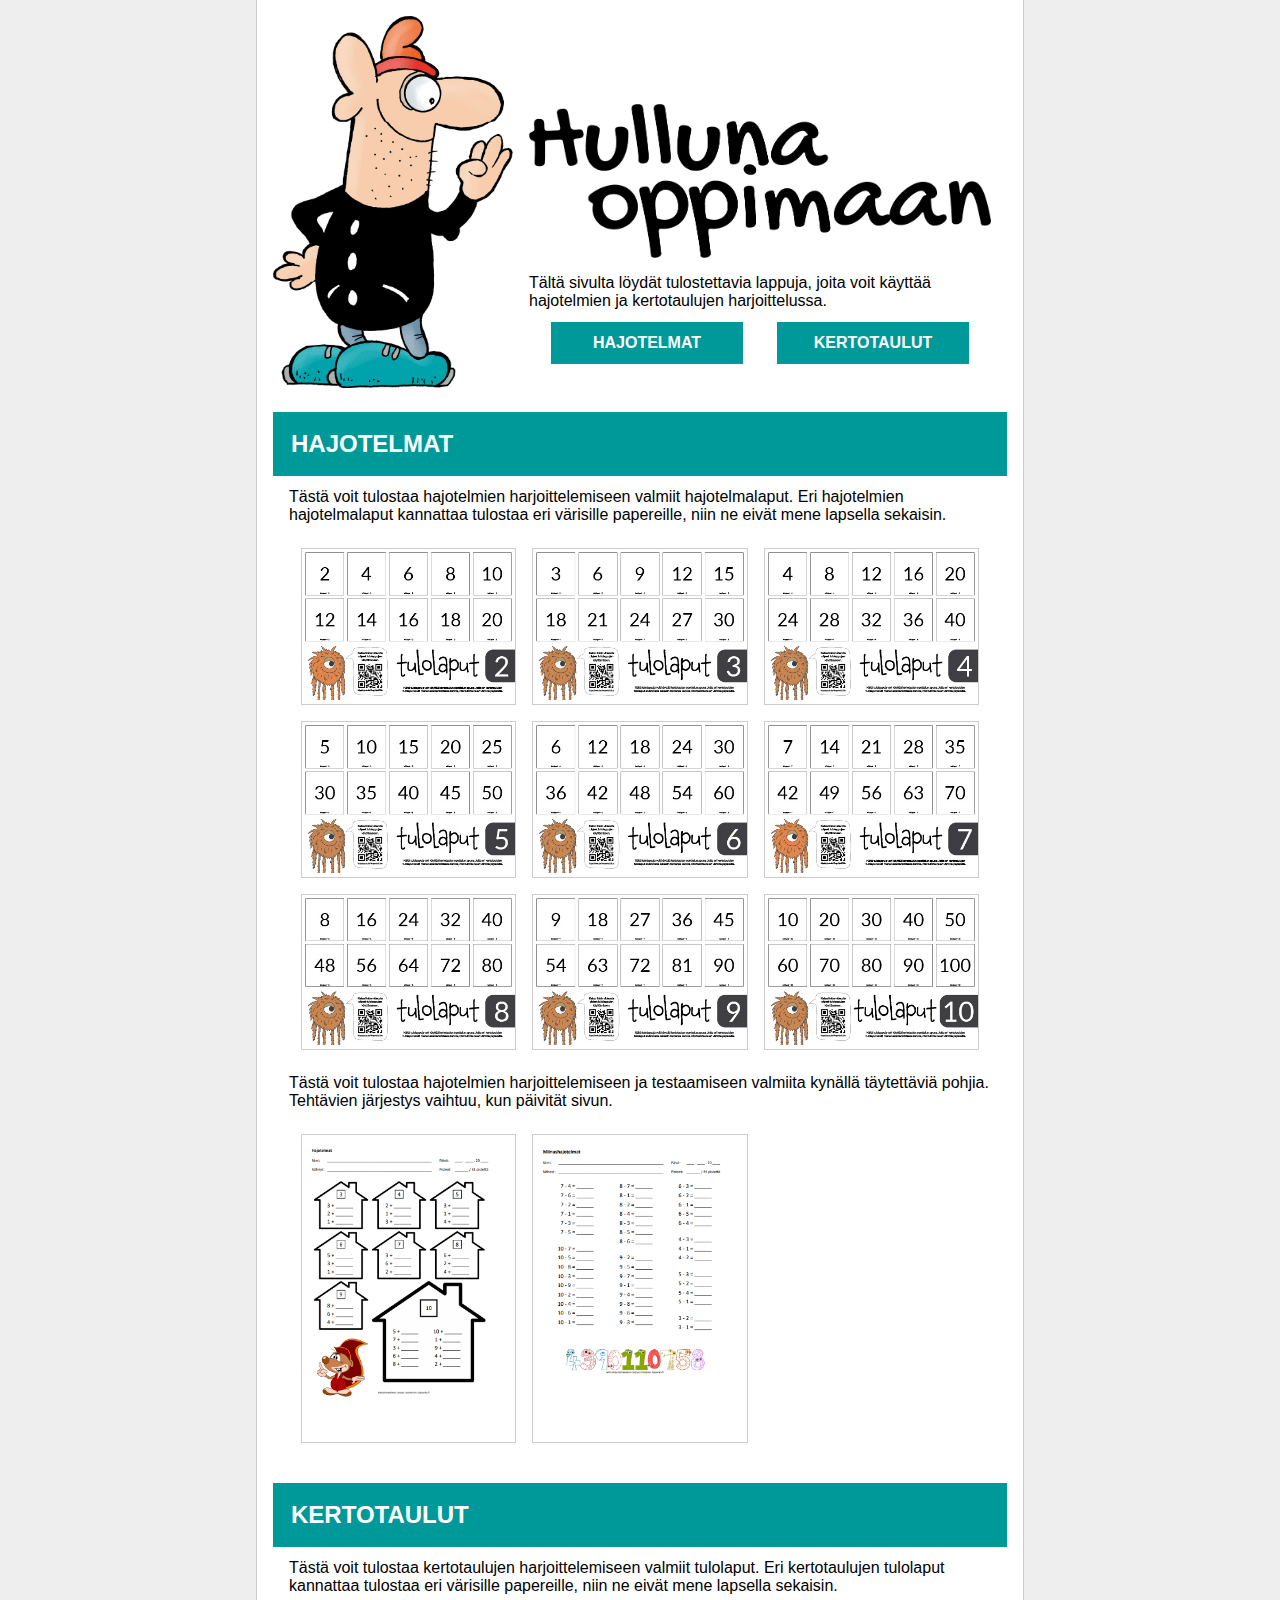
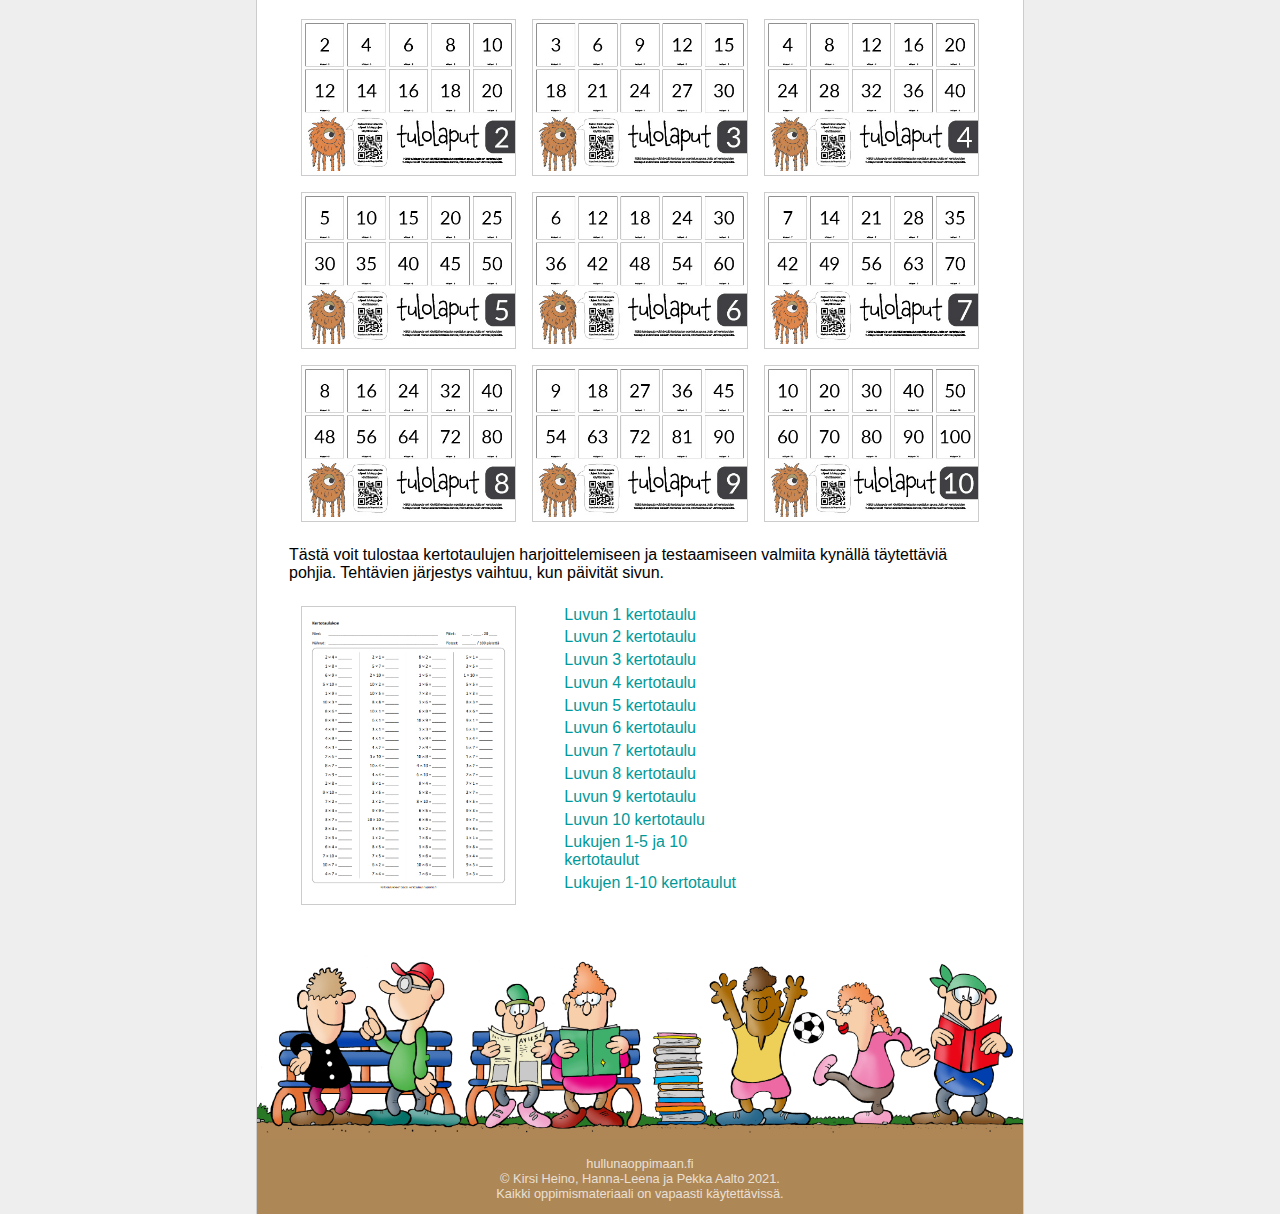
==== printit/index.html @ 2aeb5ad3 "Printtisivu lisätty sekä tehty tekstikorjauksia ja ulkoasumuutoksia" ====
<!DOCTYPE html>
<html lang="fi">
  <head>
      <title>HULLUNA OPPIMAAN - Tulolaput</title>
      <link href="../styles.css" rel="stylesheet">
      <meta name="viewport" content="width=device-width, initial-scale=1">
  </head>
  <body>
    <div class="page">
      <div class="header">
        <div class="header_img">
          <img src="../images/muukalainen.png">
        </div>
        <div class="header_text">         
            <a href="../" class="logo"><img src="../images/logo.png"></a>
            <p>Tältä sivulta löydät tulostettavia lappuja, joita voit käyttää hajotelmien ja kertotaulujen harjoittelussa.</p>
            <div class="header_nav">
              <div class="matematiikka"><a href="#hajotelmat">HAJOTELMAT</a></div>
              <div class="matematiikka"><a href="#kertotaulut">KERTOTAULUT</a></div>                            
            </div>
        </div>
      </div>

      <div class="section" id="hajotelmat">

        <h2 class="matematiikka">Hajotelmat</h2>

        <div class="section_content">

          <p id="hajotelmalaput">Tästä voit tulostaa hajotelmien harjoittelemiseen valmiit hajotelmalaput. Eri hajotelmien hajotelmalaput kannattaa tulostaa eri värisille papereille, niin ne eivät mene lapsella sekaisin.</p>          

          <div class="cards space-15">
            <div class="imgcard"><a href="tulolaput-2.pdf" download><img class="img" src="tulolaput-2.jpg"></a></div>
            <div class="imgcard"><a href="tulolaput-3.pdf" download><img class="img" src="tulolaput-3.jpg"></a></div>
            <div class="imgcard"><a href="tulolaput-4.pdf" download><img class="img" src="tulolaput-4.jpg"></a></div>
            <div class="imgcard"><a href="tulolaput-5.pdf" download><img class="img" src="tulolaput-5.jpg"></a></div>
            <div class="imgcard"><a href="tulolaput-6.pdf" download><img class="img" src="tulolaput-6.jpg"></a></div>
            <div class="imgcard"><a href="tulolaput-7.pdf" download><img class="img" src="tulolaput-7.jpg"></a></div>
            <div class="imgcard"><a href="tulolaput-8.pdf" download><img class="img" src="tulolaput-8.jpg"></a></div>
            <div class="imgcard"><a href="tulolaput-9.pdf" download><img class="img" src="tulolaput-9.jpg"></a></div>
            <div class="imgcard"><a href="tulolaput-10.pdf" download><img class="img" src="tulolaput-10.jpg"></a></div>
          </div>

          <p id="hajotelmapohjat">Tästä voit tulostaa hajotelmien harjoittelemiseen ja testaamiseen valmiita kynällä täytettäviä pohjia. Tehtävien järjestys vaihtuu, kun päivität sivun.</p>          

          <div class="cards space-15">
            <div class="imgcard"><a href="http://matikkaan.hajoonko.fi/hajotelmat/"><img class="img" src="hajotelmat.png"></a></div>
            <div class="imgcard"><a href="http://matikkaan.hajoonko.fi/miinushajotelmat/"><img class="img" src="miinushajotelmat.png"></a></div>            
          </div>


        </div>

      </div>      

      <div class="section" id="kertotaulut">

        <h2 class="matematiikka">Kertotaulut</h2>

        <div class="section_content">

          <p id="tulolaput">Tästä voit tulostaa kertotaulujen harjoittelemiseen valmiit tulolaput. Eri kertotaulujen tulolaput kannattaa tulostaa eri värisille papereille, niin ne eivät mene lapsella sekaisin.</p>          

            <div class="cards space-15">
              <div class="imgcard"><a href="tulolaput-2.pdf" download><img class="img" src="tulolaput-2.jpg"></a></div>
              <div class="imgcard"><a href="tulolaput-3.pdf" download><img class="img" src="tulolaput-3.jpg"></a></div>
              <div class="imgcard"><a href="tulolaput-4.pdf" download><img class="img" src="tulolaput-4.jpg"></a></div>
              <div class="imgcard"><a href="tulolaput-5.pdf" download><img class="img" src="tulolaput-5.jpg"></a></div>
              <div class="imgcard"><a href="tulolaput-6.pdf" download><img class="img" src="tulolaput-6.jpg"></a></div>
              <div class="imgcard"><a href="tulolaput-7.pdf" download><img class="img" src="tulolaput-7.jpg"></a></div>
              <div class="imgcard"><a href="tulolaput-8.pdf" download><img class="img" src="tulolaput-8.jpg"></a></div>
              <div class="imgcard"><a href="tulolaput-9.pdf" download><img class="img" src="tulolaput-9.jpg"></a></div>
              <div class="imgcard"><a href="tulolaput-10.pdf" download><img class="img" src="tulolaput-10.jpg"></a></div>
            </div>

            <p id="kertotaulupohjat">Tästä voit tulostaa kertotaulujen harjoittelemiseen ja testaamiseen valmiita kynällä täytettäviä pohjia. Tehtävien järjestys vaihtuu, kun päivität sivun.</p>          

            <div class="cards cards-2in1 space-15">
              <div class="imgcard"><a href="http://matikkaan.hajoonko.fi/kertotaulu" target="_blank"><img class="img" src="kertotaulu1-10.png"></a></div>
              <div class="linkcard">
                <ul>                  
                  <li><a href="http://matikkaan.hajoonko.fi/kertotaulu/1" target="_blank">Luvun 1 kertotaulu</a></li>
                  <li><a href="http://matikkaan.hajoonko.fi/kertotaulu/2" target="_blank">Luvun 2 kertotaulu</a></li>
                  <li><a href="http://matikkaan.hajoonko.fi/kertotaulu/3" target="_blank">Luvun 3 kertotaulu</a></li>
                  <li><a href="http://matikkaan.hajoonko.fi/kertotaulu/4" target="_blank">Luvun 4 kertotaulu</a></li>
                  <li><a href="http://matikkaan.hajoonko.fi/kertotaulu/5" target="_blank">Luvun 5 kertotaulu</a></li>
                  <li><a href="http://matikkaan.hajoonko.fi/kertotaulu/6" target="_blank">Luvun 6 kertotaulu</a></li>
                  <li><a href="http://matikkaan.hajoonko.fi/kertotaulu/7" target="_blank">Luvun 7 kertotaulu</a></li>
                  <li><a href="http://matikkaan.hajoonko.fi/kertotaulu/8" target="_blank">Luvun 8 kertotaulu</a></li>
                  <li><a href="http://matikkaan.hajoonko.fi/kertotaulu/9" target="_blank">Luvun 9 kertotaulu</a></li>
                  <li><a href="http://matikkaan.hajoonko.fi/kertotaulu/10" target="_blank">Luvun 10 kertotaulu</a></li>
                  <li><a href="http://matikkaan.hajoonko.fi/minikertotaulu" target="_blank">Lukujen 1-5 ja 10 kertotaulut</a></li>
                  <li><a href="http://matikkaan.hajoonko.fi/kertotaulu" target="_blank">Lukujen 1-10 kertotaulut</a></li>
                </ul>
              </div>
            </div>


        </div>

      </div>


      <div class="footer">
        <div><img src="../images/footer.jpg"></div>
        <div class="footer_text">
           <div>hullunaoppimaan.fi</div>
           <div>&copy; Kirsi Heino, Hanna-Leena ja Pekka Aalto 2021.</div>
           <div>Kaikki oppimismateriaali on vapaasti käytettävissä.</div>
        </div>
      </div>
    </div>
  </body>
</html>
---- styles.css ----
@import url('http://fonts.cdnfonts.com/css/carlito');

* {
    box-sizing: border-box;
    margin: 0;
    padding: 0;
}

body {
    font-family: 'Carlito', sans-serif;
    margin: 0;
    padding: 0;
    background-color: #eee;
}

.page {
    max-width: 48rem;
    margin: 0 auto;
    background-color: #fff;    
    border-right: 1px solid #ccc;
    border-left: 1px solid #ccc;
}

h2 {
    background-color: #999999;
    padding: 0.75em;
    text-transform: uppercase;
    position: sticky; top: 0;
    z-index: 1000;
}

p {
    margin: 0.75em 0;
}

.space-15 {
    margin-bottom: 1.5rem;
}

.img {
    width: 100%;
}

.section {
    padding: 0.5rem 1em;    
}

.header {
    display: flex;
    flex-direction: column;
    padding: 1em;
}

.header_img {
    width: 15rem;
}

.header_img img {
    width: 100%;
    display: none; 
}

.header_text {
    flex: 2;
    padding: 1em;
    display: flex;
    flex-direction: column;
    align-items: center;
    justify-content: flex-end;
}

.header_text a, .header_text img {
    width: 100%;
}

.header_nav {
    display: flex;
    justify-content: space-evenly;
    align-items: center;
    flex-direction: column;    
    width: 100%;    
}

.header_nav > div {
    flex: 1 1 auto;
    min-width: 9rem;
    width: 80%;    
    text-align: center;
    margin: 0 0.75rem;
    color: #fff;
    padding: 0.75em;
    font-weight: bold;
    margin-bottom: 0.5em;
}

.header_nav a {
    color: #fff;
    text-decoration: none;
}

.header_link {
    background-color: #cc3300;
}

.footer {
    background-color: #ae8757;
    margin-top: 1rem;
}

.footer img { 
    width: 100%;
}

.footer_text {    
    padding: 1em;
    font-size: 80%;
    color: rgba(255,255,255,0.75);
    text-align: center;
}

.aidinkieli {
    background-color: #ff6600;
    color: #fff;
}

.matematiikka {
    background-color: #009999;
    color: #fff;
}

.tekijat {
    background-color: #CC3300;
    color: #fff;
}

.section_content {
    padding: 0 1rem;
}

.section_content h3 {
    margin: 1rem 0 0.5rem 0;
    font-size: 1.5rem;
}

.section_content ul {
    margin-left: 2rem;
}

.section_content ul li {
    margin-bottom: 0.3rem;
}

.section_content ul li a {
    color: #009999;
    text-decoration: none;
}

.section_content ul li a:hover {
    color: #999;
    text-decoration: none;
}



.cards {
    display: grid;
    grid-template-columns: repeat(auto-fill, minmax(200px, 1fr));
    grid-auto-rows: auto;     
    grid-gap: 1rem;  
    padding: 0 0.75rem;
    margin-top: 1.5rem;
    margin-bottom: 1.5rem;
}

.card, .imgcard {
    border: 1px solid #cccccc;
    
}

.card_img {
    position: relative;
    height: 10rem;
}

.card_img a {
    display: block;
    width: 100%;
    height: 100%;
    margin: 0;
    padding: 0;
}

.card_img img {
    width: 100%;
    height: 100%; 
    object-fit: cover;
    margin: 0;
    padding: 0;
}

.card_img div {
    position: absolute;
    top: 0.5rem;
    right: 0.5rem;
    padding: 0.2rem;
    font-size: 0.7rem;
    border: 1px solid rgba(255,255,255,0.75);
}

.card_link {
    position: relative;
    display: flex;
    justify-content: center;  
    align-items: center;
    padding: 0;
    margin-top: -1.375rem;
}

.card_link a {
    display: flex;
    justify-content: center;  
    align-items: center;
    text-decoration: none;
    width: 2.75rem;
    height: 2.75rem;
    border-radius: 50%;
    border: 3px solid #fff;
    margin: 0;
}

.card_link img {
    width: 80%;
}

.card_info {
    padding: 0 0.5rem 0.5rem 0.5rem;
}

.card_info p {
    font-size: 0.85rem;
}
.card_info div {
    color: #999;
    font-size: 0.85rem;
}

.card_info h3 {
    margin: 0;
    margin-top: 0.2rem;
    font-weight: bold;
    font-size: 1rem;
}

.img_float {
    float: none;
    width: 100%;
    max-width: 15rem; 
    margin: 0 auto;   
    margin-top: 1rem;
    display: block; 

}

.img_float-big {
    max-width: 25rem;
    
}

.linkcard ul  {
    list-style-type: none;
}

/* Medium devices (landscape tablets, 768px and up) */
@media only screen and (min-width: 768px) {

    .header_nav {
        flex-direction: row;        
    }

    .header_nav div {
        max-width: 12rem;
    }

}


/* Small devices (portrait tablets and large phones, 600px and up) */
@media only screen and (min-width: 600px) {

    h2 {
        position: static;
    }

    .header {
        flex-direction: row;
    }

    .header_img img {
        display: block !important;
    }

    .img_float {
        float: right;
        margin-top: -4rem;
    }

}
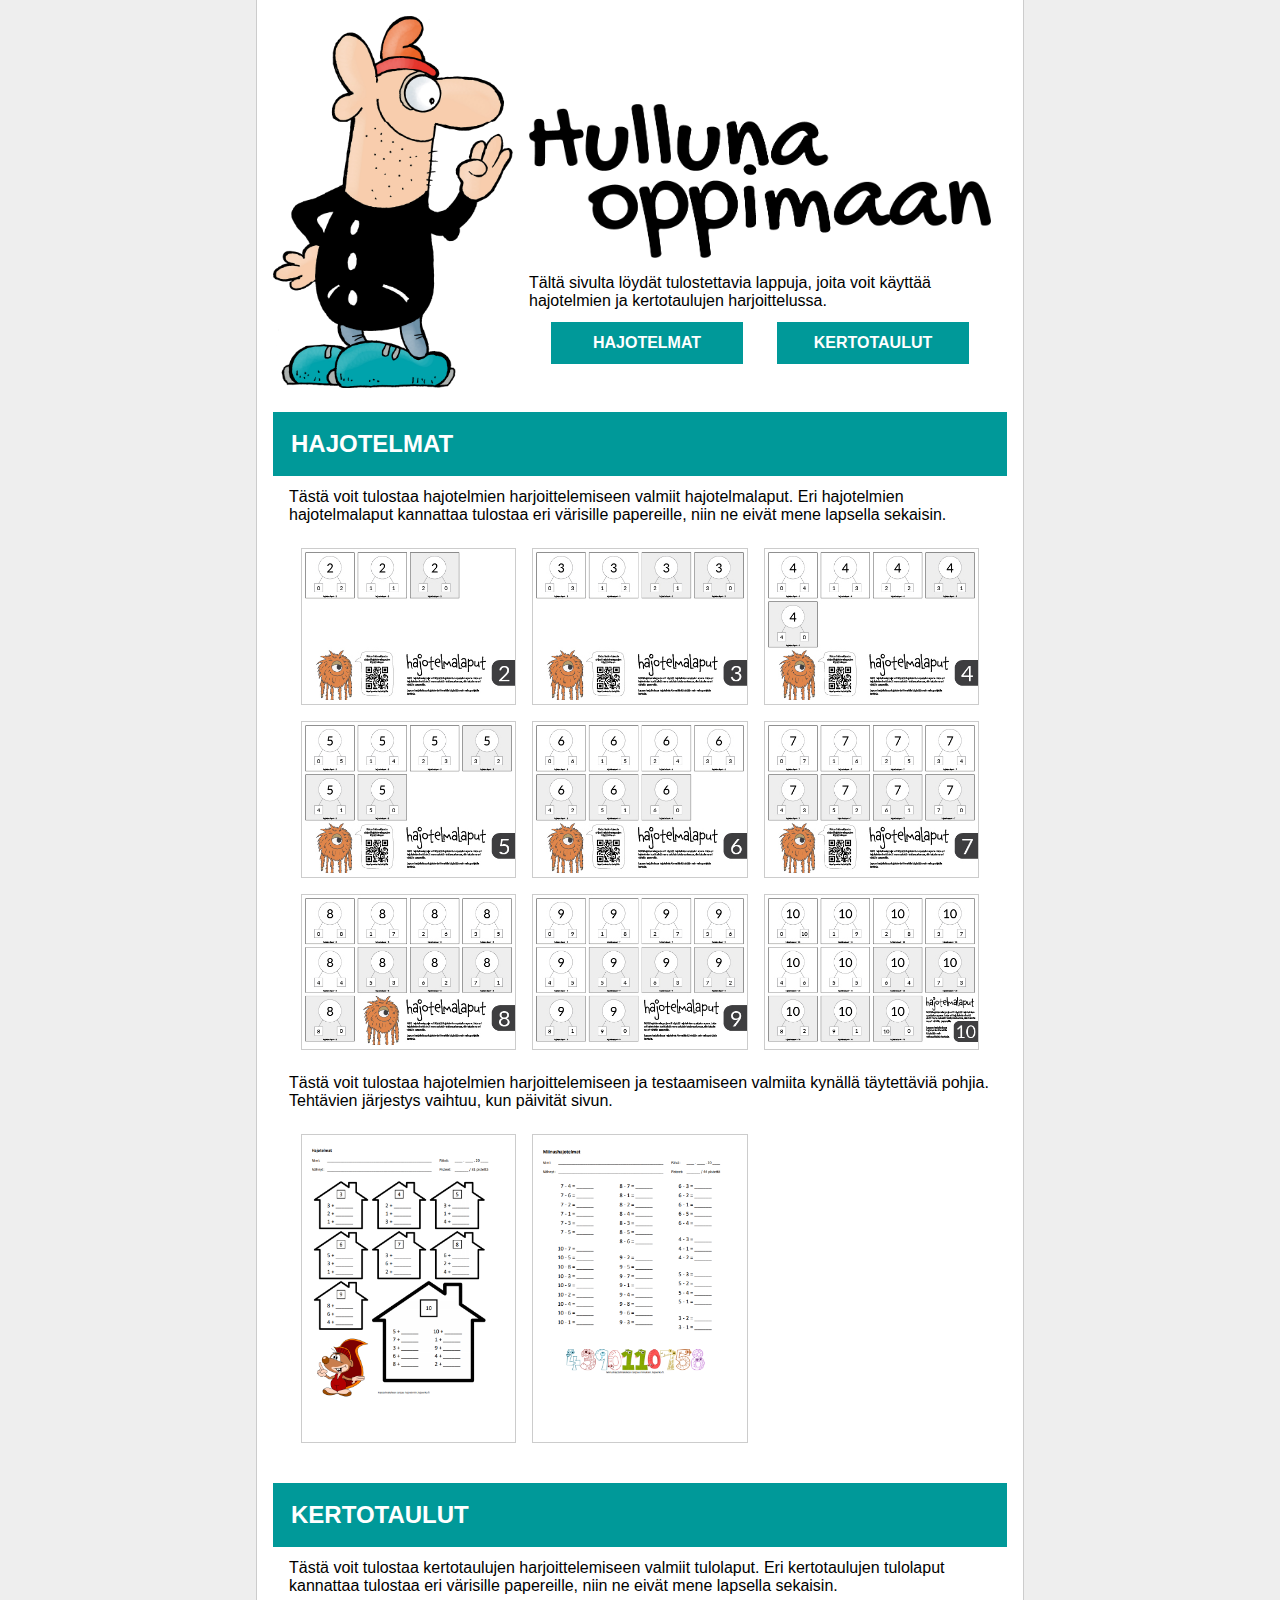
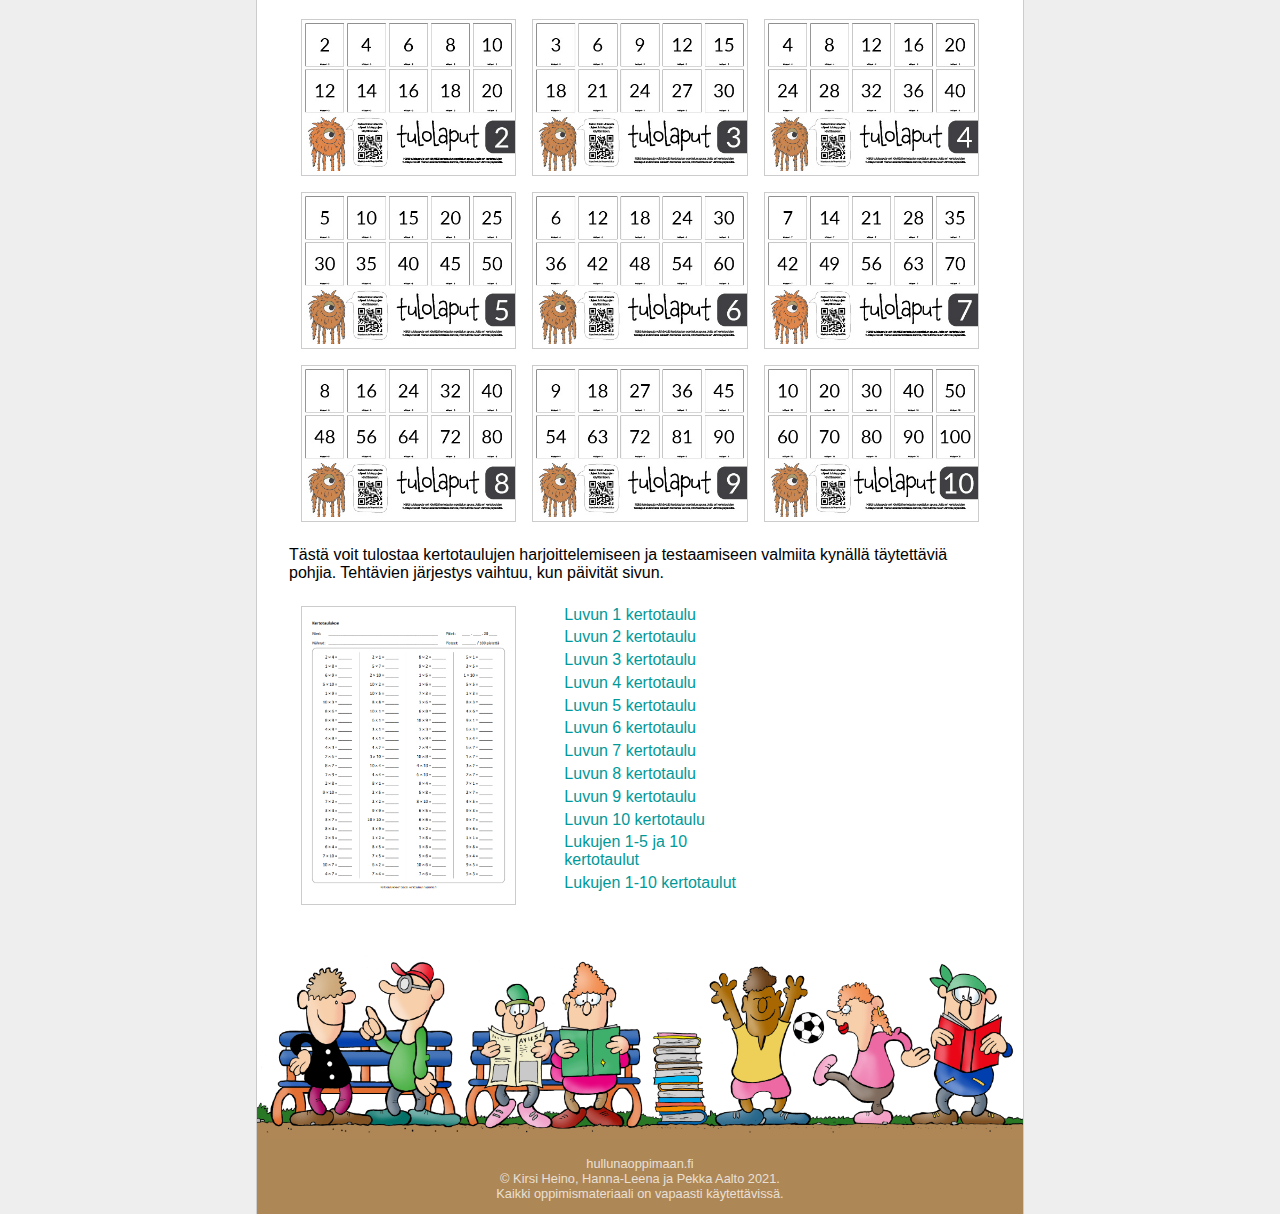
==== commit 88e28e32: "Hajotelmalaput ja ohjemateriaali lisätty, ulkoasuviilauksia" ====
--- a/printit/index.html
+++ b/printit/index.html
@@ -30,15 +30,15 @@
           <p id="hajotelmalaput">Tästä voit tulostaa hajotelmien harjoittelemiseen valmiit hajotelmalaput. Eri hajotelmien hajotelmalaput kannattaa tulostaa eri värisille papereille, niin ne eivät mene lapsella sekaisin.</p>          
 
           <div class="cards space-15">
-            <div class="imgcard"><a href="tulolaput-2.pdf" download><img class="img" src="tulolaput-2.jpg"></a></div>
-            <div class="imgcard"><a href="tulolaput-3.pdf" download><img class="img" src="tulolaput-3.jpg"></a></div>
-            <div class="imgcard"><a href="tulolaput-4.pdf" download><img class="img" src="tulolaput-4.jpg"></a></div>
-            <div class="imgcard"><a href="tulolaput-5.pdf" download><img class="img" src="tulolaput-5.jpg"></a></div>
-            <div class="imgcard"><a href="tulolaput-6.pdf" download><img class="img" src="tulolaput-6.jpg"></a></div>
-            <div class="imgcard"><a href="tulolaput-7.pdf" download><img class="img" src="tulolaput-7.jpg"></a></div>
-            <div class="imgcard"><a href="tulolaput-8.pdf" download><img class="img" src="tulolaput-8.jpg"></a></div>
-            <div class="imgcard"><a href="tulolaput-9.pdf" download><img class="img" src="tulolaput-9.jpg"></a></div>
-            <div class="imgcard"><a href="tulolaput-10.pdf" download><img class="img" src="tulolaput-10.jpg"></a></div>
+            <div class="imgcard"><a href="hajotelmalaput-2.pdf" download><img class="img" src="hajotelmalaput-2.jpg"></a></div>
+            <div class="imgcard"><a href="hajotelmalaput-3.pdf" download><img class="img" src="hajotelmalaput-3.jpg"></a></div>
+            <div class="imgcard"><a href="hajotelmalaput-4.pdf" download><img class="img" src="hajotelmalaput-4.jpg"></a></div>
+            <div class="imgcard"><a href="hajotelmalaput-5.pdf" download><img class="img" src="hajotelmalaput-5.jpg"></a></div>
+            <div class="imgcard"><a href="hajotelmalaput-6.pdf" download><img class="img" src="hajotelmalaput-6.jpg"></a></div>
+            <div class="imgcard"><a href="hajotelmalaput-7.pdf" download><img class="img" src="hajotelmalaput-7.jpg"></a></div>
+            <div class="imgcard"><a href="hajotelmalaput-8.pdf" download><img class="img" src="hajotelmalaput-8.jpg"></a></div>
+            <div class="imgcard"><a href="hajotelmalaput-9.pdf" download><img class="img" src="hajotelmalaput-9.jpg"></a></div>
+            <div class="imgcard"><a href="hajotelmalaput-10.pdf" download><img class="img" src="hajotelmalaput-10.jpg"></a></div>
           </div>
 
           <p id="hajotelmapohjat">Tästä voit tulostaa hajotelmien harjoittelemiseen ja testaamiseen valmiita kynällä täytettäviä pohjia. Tehtävien järjestys vaihtuu, kun päivität sivun.</p>          
--- a/styles.css
+++ b/styles.css
@@ -160,7 +160,37 @@
     text-decoration: none;
 }
 
-
+.block {
+    display: block;
+}
+
+.float-right {
+    float: right;
+    margin: 0 0 1rem 1rem;
+}
+
+.linkbox {
+    text-decoration: none;
+    transform: rotate(-4deg);
+}
+
+.linkbox:hover .linkbox_frame {
+    background-color: black;
+}
+
+.linkbox_frame {
+    max-width: 12rem;
+    display: flex;
+    border-radius: 0.5rem;
+    justify-content: space-evenly;
+    align-items: center;
+    padding: 0.5rem;
+    box-shadow: 2px 2px 6px#999;
+}
+
+.linkbox_frame > div {
+    text-align: center;
+}
 
 .cards {
     display: grid;
@@ -172,6 +202,16 @@
     margin-bottom: 1.5rem;
 }
 
+.cards2 {
+    display: grid;
+    grid-template-columns: repeat(auto-fill, minmax(300px, 1fr));
+    grid-auto-rows: auto;     
+    grid-gap: 1rem;  
+    padding: 0 0.75rem;
+    margin-top: 1.5rem;
+    margin-bottom: 1.5rem;  
+}
+
 .card, .imgcard {
     border: 1px solid #cccccc;
     
